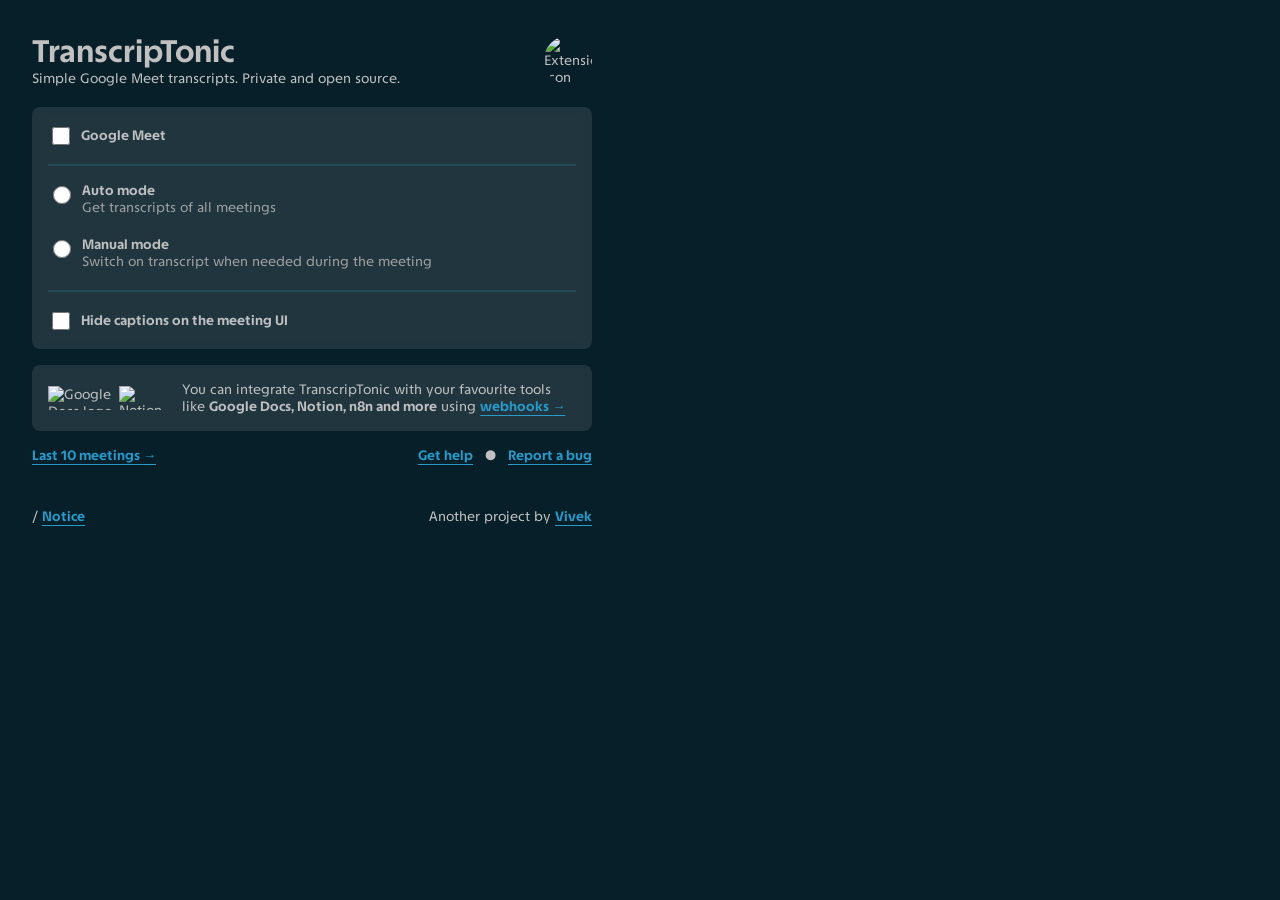
==== extension/popup/index.html @ e7c2c564 "refactor: remove Zoom/Teams, dead code and upstream telemetry; fix download and notification bugs Co" ====
<!-- popup.html -->
<!DOCTYPE html>
<html>

<head>
  <title>TranscripTonic</title>
  <style>
    @import url("https://fonts.googleapis.com/css2?family=TASA+Explorer:wght@400;700&?family=SUSE:wght@700&display=swap");

    body {
      width: 560px;
      padding: 1.5rem;
      background: #071f29;
      color: #C0C0C0;
      font-family: "TASA Explorer", sans-serif;
      font-size: 0.875rem;
    }

    h1 {
      font-size: 2rem;
      margin: 0;
    }

    .header {
      margin-bottom: 1.25rem;
    }

    .header-content {
      display: flex;
      align-items: center;
      justify-content: space-between;
    }

    .header-description {
      margin: 0;
    }

    .logo {
      width: 48px;
      height: 48px;
      border-radius: 96px;
    }

    .get-started {
      padding: 1rem;
      background-color: rgba(255, 255, 255, 0.1);
      backdrop-filter: blur(4px);
      border-radius: 8px;
      margin-bottom: 1rem;
      text-align: left;
    }

    .platform-toggles {
      display: flex;
      gap: 2rem;
      /* margin-bottom: 1rem; */
    }

    .checkbox-group {
      display: flex;
      gap: 0.5rem;
      align-items: flex-end;
    }

    ul {
      padding-inline-start: 20px;
    }

    p {
      margin-bottom: 0;
    }

    .radio-item {
      display: flex;
      gap: 0.5rem;
      align-items: start;
      margin-bottom: 1rem;
    }

    .sub-text {
      color: #a0a0a0;
    }

    input {
      margin-top: 0.25rem;
      accent-color: #2A9ACA;
      width: 18px;
      height: 18px;
      cursor: pointer;
    }

    label {
      margin: 0;
      margin-bottom: 0.25rem;
      cursor: pointer;
    }

    a {
      color: #2A9ACA;
      font-weight: bold;
      text-underline-offset: 4px;
    }

    button {
      color: #2A9ACA;
      font-weight: bold;
      text-decoration: underline;
      text-underline-offset: 4px;
      font-family: "TASA Explorer", sans-serif;
      background: transparent;
      border: none;
      cursor: pointer;
    }

    .divider {
      border: 1px solid #2a9aca33;
      margin: 1rem 0rem;
    }

    .footer {
      margin-bottom: 2.75rem;
      display: flex;
      gap: 1.5rem;
      justify-content: space-between;
    }

    .footer-link {
      display: flex;
      justify-content: space-between;
    }

    .footer-separator {
      margin: 0 0.5rem;
    }

    .tool-logo {
      height: 24px;
      width: auto;
    }

    .right-arrow {
      font-family: "SUSE", sans-serif;
      font-size: small;
    }
  </style>
</head>

<body>
  <div>
    <div class="header">
      <div class="header-content">
        <div class="header-text">
          <h1>TranscripTonic</h1>
          <p class="header-description">
            Simple Google Meet transcripts. Private and open source.
          </p>
        </div>
        <img class="logo" src="./../icon.png" alt="Extension icon" />
      </div>
    </div>



    <div class="get-started">
      <div>
        <div class="platform-toggles">
          <div class="checkbox-group">
            <input type="checkbox" id="enable-google-meet" />
            <label for="enable-google-meet"><b>Google Meet</b></label>
          </div>
        </div>
      </div>
      <hr class="divider" />
      <div class="radio-item">
        <input type="radio" name="mode" id="auto-mode" />
        <label for="auto-mode"><b>Auto mode</b>
          <br /><span class="sub-text">Get transcripts of all meetings</span>
        </label>
      </div>
      <div class="radio-item">
        <input type="radio" name="mode" id="manual-mode" />
        <label for="manual-mode"><b>Manual mode</b> <br />
          <span class="sub-text">Switch on transcript when needed during the meeting</span>
        </label>
      </div>
      <hr class="divider" />
      <div class="checkbox-group">
        <input type="checkbox" id="hide-captions" />
        <label for="hide-captions"><b>Hide captions on the meeting UI</b></label>
      </div>
    </div>

    <div class="get-started" style="display: flex; gap: 1rem; align-items: center;">
      <div style="display: flex; gap: 0.25rem; align-items: center;">
        <img class="tool-logo" src="./../icons/google-docs.svg" alt="Google Docs logo">
        <img class="tool-logo" src="./../icons/notion.svg" alt="Notion logo">
      </div>
      <p style="margin-top: 0px;">You can integrate
        TranscripTonic with your
        favourite tools like <b>Google Docs, Notion, n8n and more</b> using <a href="../meetings.html#webhooks"
          target="_blank"><b>webhooks <span class="right-arrow">&rarr;</span></b></a></p>
    </div>

    <div>
      <div class="footer">
        <a href="../meetings.html" target="_blank">Last 10 meetings <span class="right-arrow">&rarr;</span></a>
        <div>
          <a href="https://github.com/vivek-nexus/transcriptonic#readme" target="_blank">Get help</a>
          <span class="footer-separator">&#9679;</span>
          <a href="https://github.com/vivek-nexus/transcriptonic/issues" target="_blank">Report a bug</a>
        </div>
      </div>
      <p class="footer-link">
        <span>
          <span id="version"></span> /
          <!-- <button id="notice">Notice</button> -->
          <a href="https://github.com/vivek-nexus/transcriptonic?tab=readme-ov-file#notice" target="_blank">Notice</a>
        </span>
        <span>
          Another project by <a href="https://vivek-nexus.github.io" target="_blank">Vivek</a>
        </span>
      </p>
    </div>
  </div>

  <script src="popup.js"></script>
</body>

</html>
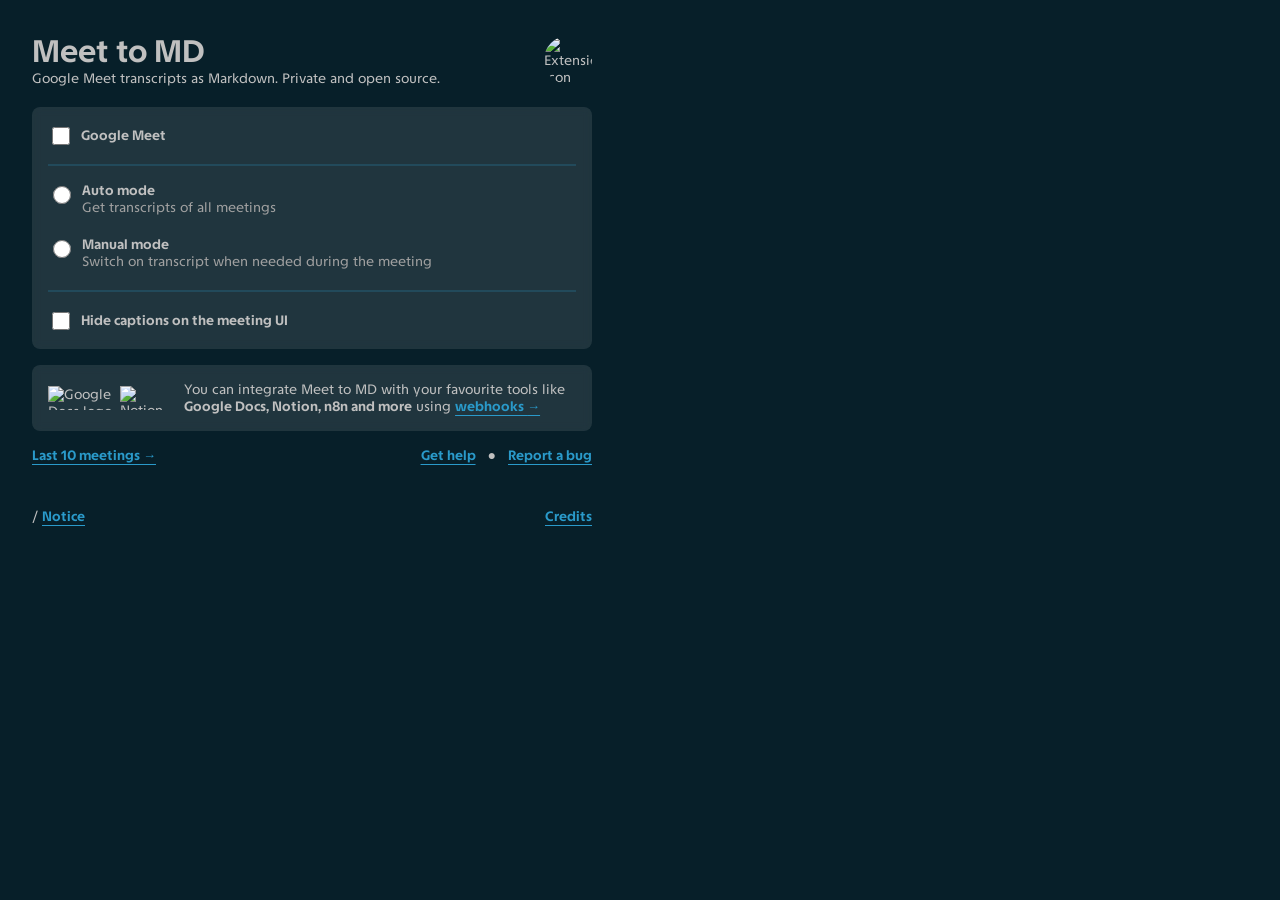
==== commit 26e01e87: "feat: Firefox/Zen compatibility, bundled fonts and Meet to MD branding - One manifest for Chromium a" ====
--- a/extension/popup/index.html
+++ b/extension/popup/index.html
@@ -3,10 +3,10 @@
 <html>
 
 <head>
-  <title>TranscripTonic</title>
+  <meta charset="utf-8">
+  <title>Meet to MD</title>
+  <link rel="stylesheet" href="../fonts/fonts.css">
   <style>
-    @import url("https://fonts.googleapis.com/css2?family=TASA+Explorer:wght@400;700&?family=SUSE:wght@700&display=swap");
-
     body {
       width: 560px;
       padding: 1.5rem;
@@ -138,8 +138,23 @@
       width: auto;
     }
 
+    .access-warning {
+      margin: 0.75rem 0 0 0;
+      color: orange;
+    }
+
+    .access-warning[hidden] {
+      display: none;
+    }
+
+    .access-warning button {
+      padding: 0;
+      margin-left: 0.25rem;
+      font-size: 0.875rem;
+    }
+
     .right-arrow {
-      font-family: "SUSE", sans-serif;
+      font-family: sans-serif;
       font-size: small;
     }
   </style>
@@ -150,9 +165,9 @@
     <div class="header">
       <div class="header-content">
         <div class="header-text">
-          <h1>TranscripTonic</h1>
+          <h1>Meet to MD</h1>
           <p class="header-description">
-            Simple Google Meet transcripts. Private and open source.
+            Google Meet transcripts as Markdown. Private and open source.
           </p>
         </div>
         <img class="logo" src="./../icon.png" alt="Extension icon" />
@@ -169,6 +184,10 @@
             <label for="enable-google-meet"><b>Google Meet</b></label>
           </div>
         </div>
+        <p id="meet-access-warning" class="access-warning" hidden>
+          Google Meet access is not granted, so transcripts can't be captured.
+          <button id="grant-meet-access">Grant access</button>
+        </p>
       </div>
       <hr class="divider" />
       <div class="radio-item">
@@ -196,7 +215,7 @@
         <img class="tool-logo" src="./../icons/notion.svg" alt="Notion logo">
       </div>
       <p style="margin-top: 0px;">You can integrate
-        TranscripTonic with your
+        Meet to MD with your
         favourite tools like <b>Google Docs, Notion, n8n and more</b> using <a href="../meetings.html#webhooks"
           target="_blank"><b>webhooks <span class="right-arrow">&rarr;</span></b></a></p>
     </div>
@@ -205,24 +224,25 @@
       <div class="footer">
         <a href="../meetings.html" target="_blank">Last 10 meetings <span class="right-arrow">&rarr;</span></a>
         <div>
-          <a href="https://github.com/vivek-nexus/transcriptonic#readme" target="_blank">Get help</a>
+          <a href="https://github.com/juancruzobaid/meet-to-md#readme" target="_blank">Get help</a>
           <span class="footer-separator">&#9679;</span>
-          <a href="https://github.com/vivek-nexus/transcriptonic/issues" target="_blank">Report a bug</a>
+          <a href="https://github.com/juancruzobaid/meet-to-md/issues" target="_blank">Report a bug</a>
         </div>
       </div>
       <p class="footer-link">
         <span>
           <span id="version"></span> /
           <!-- <button id="notice">Notice</button> -->
-          <a href="https://github.com/vivek-nexus/transcriptonic?tab=readme-ov-file#notice" target="_blank">Notice</a>
+          <a href="https://github.com/juancruzobaid/meet-to-md#notice" target="_blank">Notice</a>
         </span>
         <span>
-          Another project by <a href="https://vivek-nexus.github.io" target="_blank">Vivek</a>
+          <a href="https://github.com/juancruzobaid/meet-to-md#credits" target="_blank">Credits</a>
         </span>
       </p>
     </div>
   </div>
 
+  <script src="../shared/meet-access.js"></script>
   <script src="popup.js"></script>
 </body>
 
--- a/extension/fonts/fonts.css
+++ b/extension/fonts/fonts.css
@@ -0,0 +1,25 @@
+/*
+ * TASA Explorer, bundled locally so extension pages make no requests to Google Fonts.
+ * Variable font (wght 400-800): one file per subset covers the 400 and 700 weights used by the UI.
+ * Files and unicode ranges are the ones Google Fonts serves (v2). License: SIL OFL 1.1, see OFL.txt.
+ */
+
+/* latin-ext */
+@font-face {
+  font-family: "TASA Explorer";
+  font-style: normal;
+  font-weight: 400 800;
+  font-display: swap;
+  src: url("tasa-explorer-latin-ext.woff2") format("woff2");
+  unicode-range: U+0100-02BA, U+02BD-02C5, U+02C7-02CC, U+02CE-02D7, U+02DD-02FF, U+0304, U+0308, U+0329, U+1D00-1DBF, U+1E00-1E9F, U+1EF2-1EFF, U+2020, U+20A0-20AB, U+20AD-20C4, U+2113, U+2C60-2C7F, U+A720-A7FF;
+}
+
+/* latin */
+@font-face {
+  font-family: "TASA Explorer";
+  font-style: normal;
+  font-weight: 400 800;
+  font-display: swap;
+  src: url("tasa-explorer-latin.woff2") format("woff2");
+  unicode-range: U+0000-00FF, U+0131, U+0152-0153, U+02BB-02BC, U+02C6, U+02DA, U+02DC, U+0304, U+0308, U+0329, U+2000-206F, U+20AC, U+2122, U+2191, U+2193, U+2212, U+2215, U+FEFF, U+FFFD;
+}
